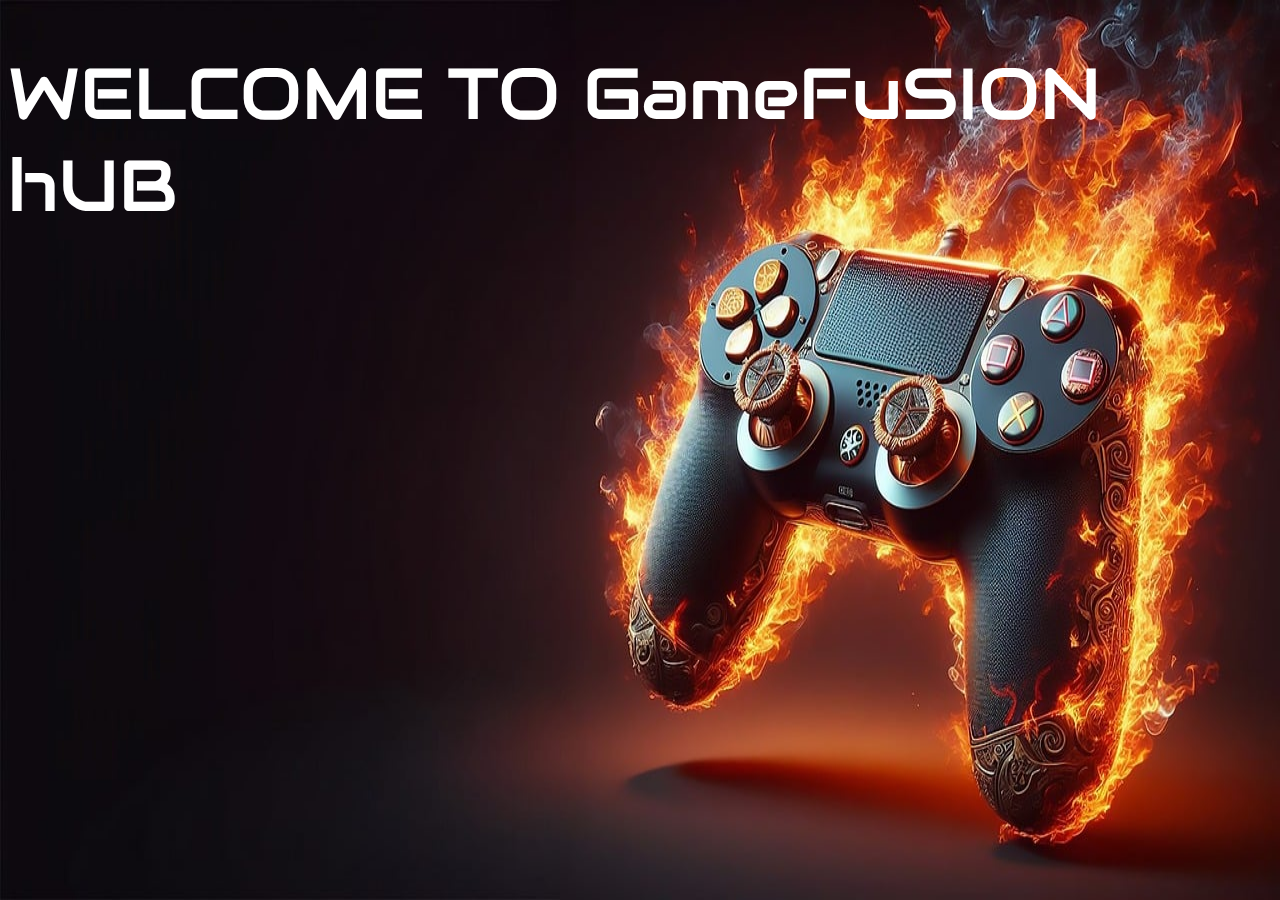
==== home.html @ 8b9befc6 "added home page and added new name for website" ====
<!DOCTYPE html>
<html lang="en">

<head>
    <meta charset="UTF-8">
    <meta name="viewport" content="width=device-width, initial-scale=1.0">
    <title>Document</title>
    <link rel="preconnect" href="https://fonts.googleapis.com">
    <link rel="preconnect" href="https://fonts.gstatic.com" crossorigin>
    <link href="https://fonts.googleapis.com/css2?family=Audiowide&display=swap" rel="stylesheet">
    <style>
        /* *{
            margin:0px;
            padding:0px;
        } */
        body {
            background-image: url(./ai-generated-8785422_1280.jpg);

            background-repeat: no-repeat;
            background-size: 100% 100vh;
        }

        h1 {
            color: antiquewhite;
            font-size: 8vh;
            font-family: "Audiowide", sans-serif;
            font-weight: 400;
            font-style: normal;
            color:white;
        }
    </style>
</head>

<body>
    <h1>WELCOME TO GameFuSION hUB</h1>
</body>

</html>
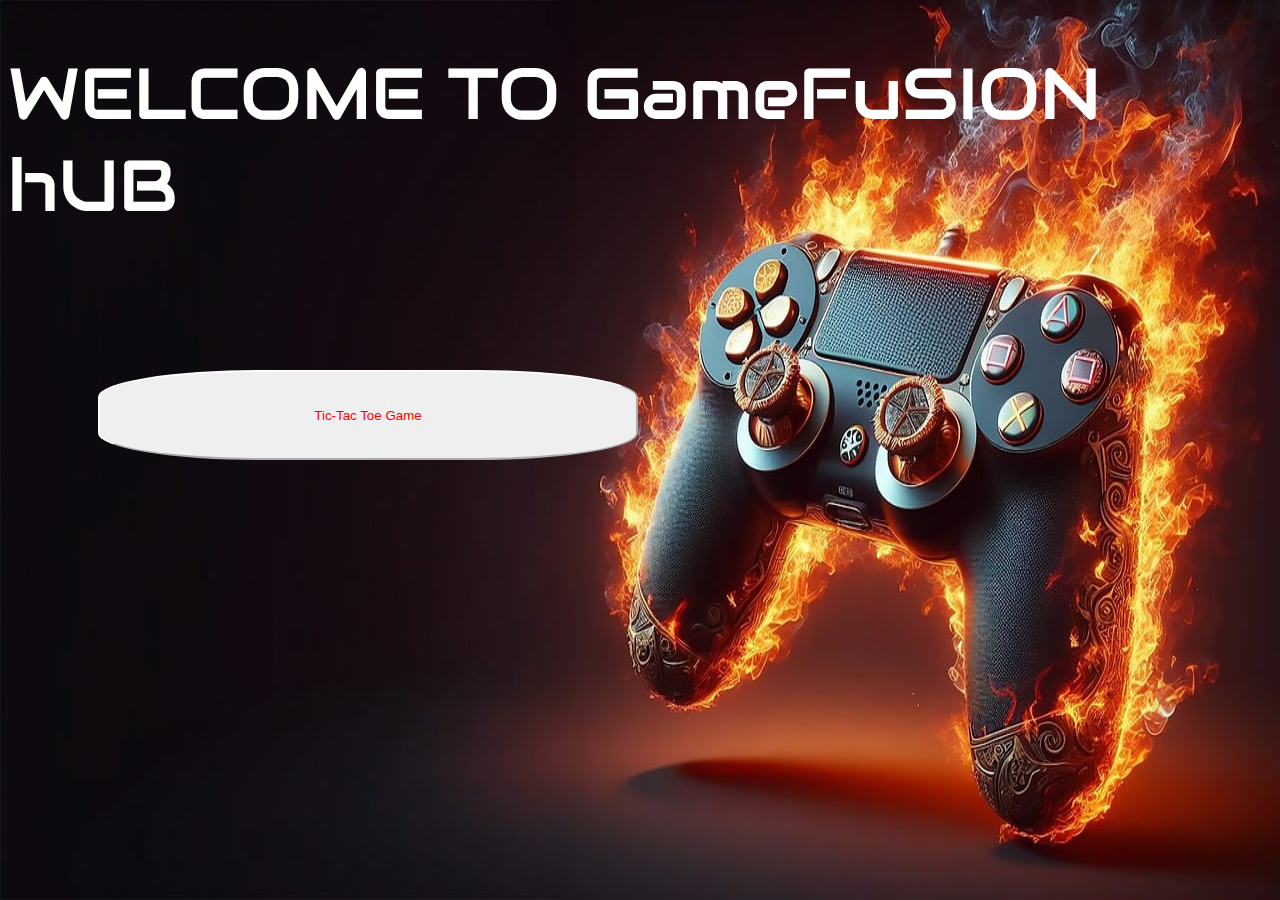
==== commit c86e4597: "modification" ====
--- a/home.html
+++ b/home.html
@@ -28,11 +28,28 @@
             font-style: normal;
             color:white;
         }
+        .gameBtn{
+            color:red;
+            margin:10vmin;
+            border-color: white;
+            height:10vmin ;
+            width:60vmin;
+            border-radius: 30%;
+            box-shadow:
+
+            
+        }
+        .gameBtn:hover{
+            box-shadow: 2px 2px 2px 2px orangered;
+        }
     </style>
 </head>
 
 <body>
     <h1>WELCOME TO GameFuSION hUB</h1>
+    <div class="buttons">
+        <button class="gameBtn">Tic-Tac Toe Game</button>
+    </div>
 </body>
 
 </html>